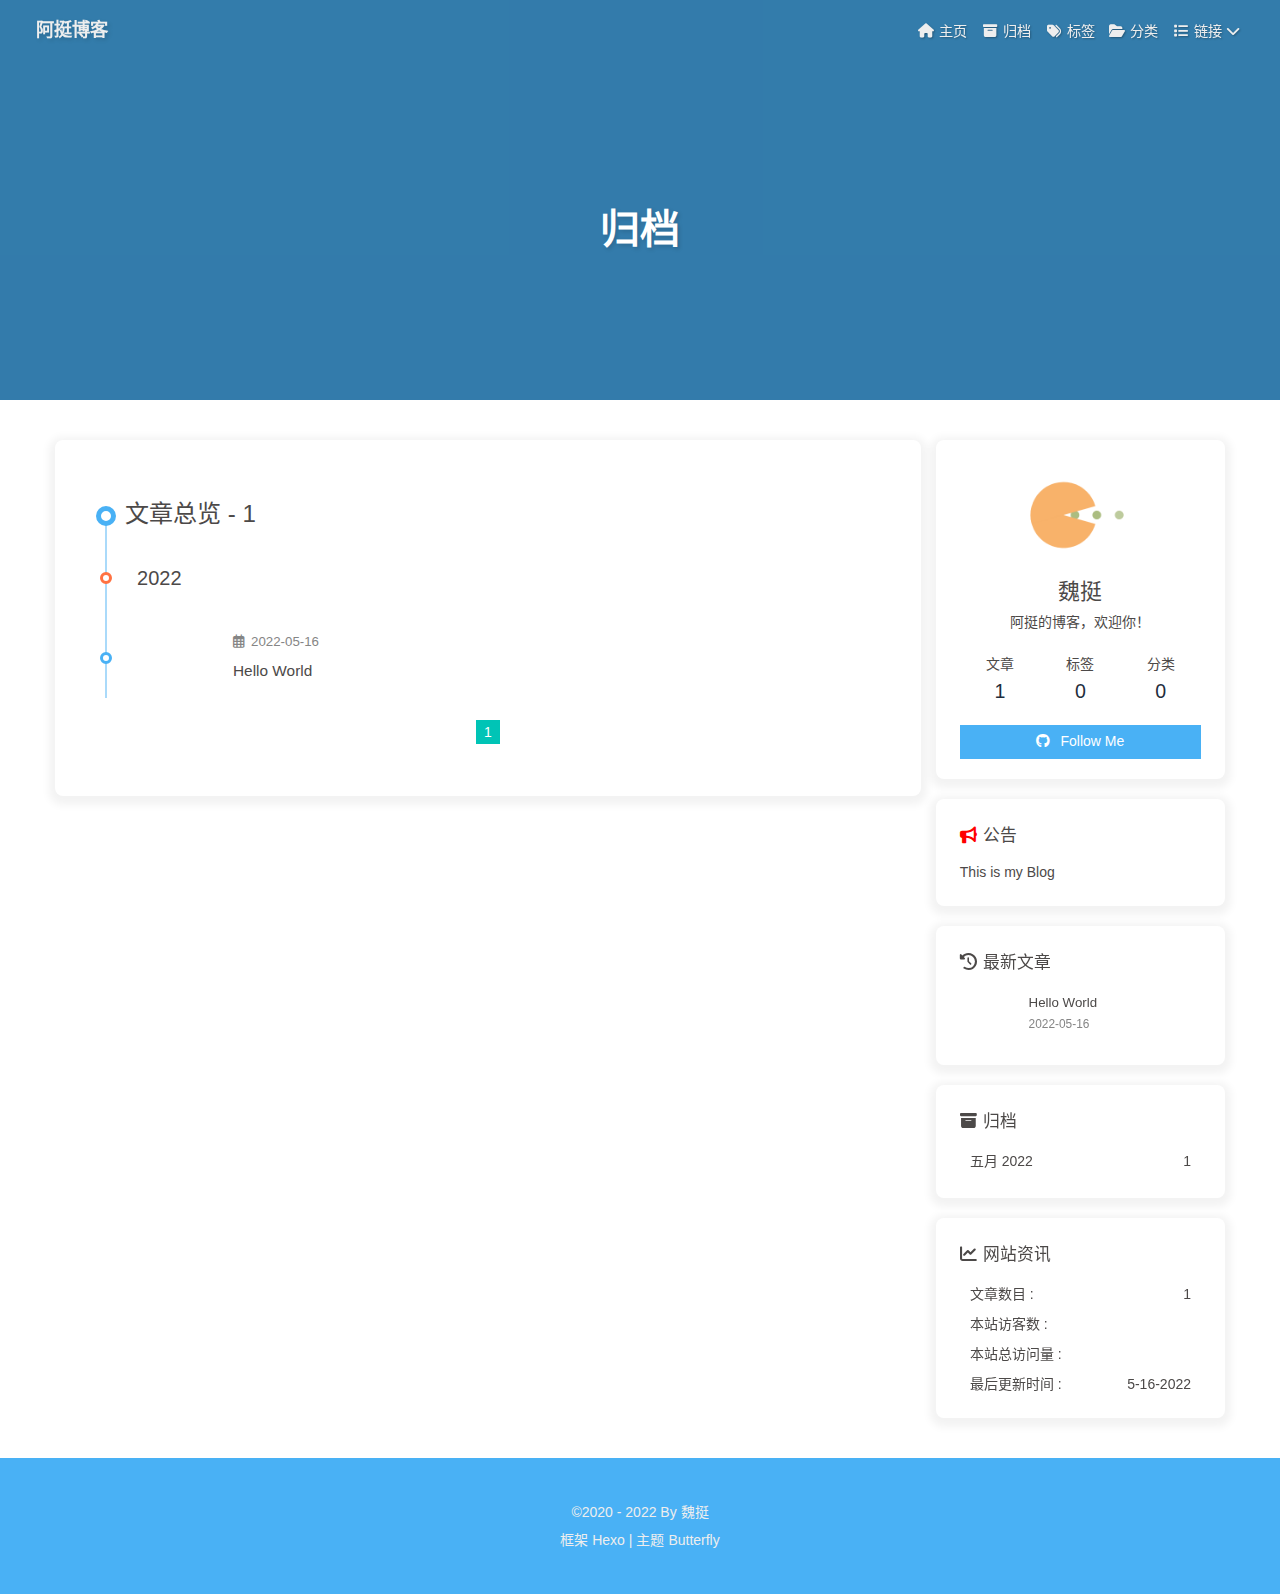
==== archives/index.html @ 3753db70 "Site updated: 2022-05-16 13:33:40" ====
<!DOCTYPE html><html lang="zh-CN" data-theme="light"><head><meta charset="UTF-8"><meta http-equiv="X-UA-Compatible" content="IE=edge"><meta name="viewport" content="width=device-width, initial-scale=1.0, maximum-scale=1.0, user-scalable=no"><title>归档 | 阿挺博客</title><meta name="author" content="魏挺"><meta name="copyright" content="魏挺"><meta name="format-detection" content="telephone=no"><meta name="theme-color" content="#ffffff"><meta name="description" content="阿挺的博客，欢迎你！">
<meta property="og:type" content="website">
<meta property="og:title" content="阿挺博客">
<meta property="og:url" content="http://example.com/archives/index.html">
<meta property="og:site_name" content="阿挺博客">
<meta property="og:description" content="阿挺的博客，欢迎你！">
<meta property="og:locale" content="zh_CN">
<meta property="og:image" content="https://i.loli.net/2021/02/24/5O1day2nriDzjSu.png">
<meta property="article:author" content="魏挺">
<meta name="twitter:card" content="summary">
<meta name="twitter:image" content="https://i.loli.net/2021/02/24/5O1day2nriDzjSu.png"><link rel="shortcut icon" href="/img/favicon.png"><link rel="canonical" href="http://example.com/archives/"><link rel="preconnect" href="//cdn.jsdelivr.net"/><link rel="preconnect" href="//busuanzi.ibruce.info"/><link rel="stylesheet" href="/css/index.css"><link rel="stylesheet" href="https://cdn.jsdelivr.net/npm/@fortawesome/fontawesome-free@6/css/all.min.css" media="print" onload="this.media='all'"><link rel="stylesheet" href="https://cdn.jsdelivr.net/npm/@fancyapps/ui/dist/fancybox.css" media="print" onload="this.media='all'"><script>const GLOBAL_CONFIG = { 
  root: '/',
  algolia: undefined,
  localSearch: undefined,
  translate: undefined,
  noticeOutdate: undefined,
  highlight: {"plugin":"highlighjs","highlightCopy":true,"highlightLang":true,"highlightHeightLimit":false},
  copy: {
    success: '复制成功',
    error: '复制错误',
    noSupport: '浏览器不支持'
  },
  relativeDate: {
    homepage: false,
    post: false
  },
  runtime: '',
  date_suffix: {
    just: '刚刚',
    min: '分钟前',
    hour: '小时前',
    day: '天前',
    month: '个月前'
  },
  copyright: undefined,
  lightbox: 'fancybox',
  Snackbar: undefined,
  source: {
    justifiedGallery: {
      js: 'https://cdn.jsdelivr.net/npm/flickr-justified-gallery@2/dist/fjGallery.min.js',
      css: 'https://cdn.jsdelivr.net/npm/flickr-justified-gallery@2/dist/fjGallery.min.css'
    }
  },
  isPhotoFigcaption: false,
  islazyload: false,
  isAnchor: false
}</script><script id="config-diff">var GLOBAL_CONFIG_SITE = {
  title: '归档',
  isPost: false,
  isHome: false,
  isHighlightShrink: false,
  isToc: false,
  postUpdate: '2022-05-16 13:33:28'
}</script><noscript><style type="text/css">
  #nav {
    opacity: 1
  }
  .justified-gallery img {
    opacity: 1
  }

  #recent-posts time,
  #post-meta time {
    display: inline !important
  }
</style></noscript><script>(win=>{
    win.saveToLocal = {
      set: function setWithExpiry(key, value, ttl) {
        if (ttl === 0) return
        const now = new Date()
        const expiryDay = ttl * 86400000
        const item = {
          value: value,
          expiry: now.getTime() + expiryDay,
        }
        localStorage.setItem(key, JSON.stringify(item))
      },

      get: function getWithExpiry(key) {
        const itemStr = localStorage.getItem(key)

        if (!itemStr) {
          return undefined
        }
        const item = JSON.parse(itemStr)
        const now = new Date()

        if (now.getTime() > item.expiry) {
          localStorage.removeItem(key)
          return undefined
        }
        return item.value
      }
    }
  
    win.getScript = url => new Promise((resolve, reject) => {
      const script = document.createElement('script')
      script.src = url
      script.async = true
      script.onerror = reject
      script.onload = script.onreadystatechange = function() {
        const loadState = this.readyState
        if (loadState && loadState !== 'loaded' && loadState !== 'complete') return
        script.onload = script.onreadystatechange = null
        resolve()
      }
      document.head.appendChild(script)
    })
  
      win.activateDarkMode = function () {
        document.documentElement.setAttribute('data-theme', 'dark')
        if (document.querySelector('meta[name="theme-color"]') !== null) {
          document.querySelector('meta[name="theme-color"]').setAttribute('content', '#0d0d0d')
        }
      }
      win.activateLightMode = function () {
        document.documentElement.setAttribute('data-theme', 'light')
        if (document.querySelector('meta[name="theme-color"]') !== null) {
          document.querySelector('meta[name="theme-color"]').setAttribute('content', '#ffffff')
        }
      }
      const t = saveToLocal.get('theme')
    
          if (t === 'dark') activateDarkMode()
          else if (t === 'light') activateLightMode()
        
      const asideStatus = saveToLocal.get('aside-status')
      if (asideStatus !== undefined) {
        if (asideStatus === 'hide') {
          document.documentElement.classList.add('hide-aside')
        } else {
          document.documentElement.classList.remove('hide-aside')
        }
      }
    
    const detectApple = () => {
      if(/iPad|iPhone|iPod|Macintosh/.test(navigator.userAgent)){
        document.documentElement.classList.add('apple')
      }
    }
    detectApple()
    })(window)</script><meta name="generator" content="Hexo 6.2.0"></head><body><div id="sidebar"><div id="menu-mask"></div><div id="sidebar-menus"><div class="avatar-img is-center"><img src="https://i.loli.net/2021/02/24/5O1day2nriDzjSu.png" onerror="onerror=null;src='/img/friend_404.gif'" alt="avatar"/></div><div class="sidebar-site-data site-data is-center"><a href="/archives/"><div class="headline">文章</div><div class="length-num">1</div></a><a href="/tags/"><div class="headline">标签</div><div class="length-num">0</div></a><a href="/categories/"><div class="headline">分类</div><div class="length-num">0</div></a></div><hr/><div class="menus_items"><div class="menus_item"><a class="site-page" href="/"><i class="fa-fw fas fa-home"></i><span> 主页</span></a></div><div class="menus_item"><a class="site-page" href="/archives/"><i class="fa-fw fas fa-archive"></i><span> 归档</span></a></div><div class="menus_item"><a class="site-page" href="/tags/"><i class="fa-fw fas fa-tags"></i><span> 标签</span></a></div><div class="menus_item"><a class="site-page" href="/categories/"><i class="fa-fw fas fa-folder-open"></i><span> 分类</span></a></div><div class="menus_item"><a class="site-page group" href="javascript:void(0);"><i class="fa-fw fas fa-list"></i><span> 链接</span><i class="fas fa-chevron-down"></i></a><ul class="menus_item_child"><li><a class="site-page child" href="/link/"><i class="fa-fw fas fa-link"></i><span> 友情链接</span></a></li><li><a class="site-page child" href="/about/"><i class="fa-fw fas fa-heart"></i><span> 关于</span></a></li></ul></div></div></div></div><div class="page" id="body-wrap"><header class="not-home-page" id="page-header"><nav id="nav"><span id="blog_name"><a id="site-name" href="/">阿挺博客</a></span><div id="menus"><div class="menus_items"><div class="menus_item"><a class="site-page" href="/"><i class="fa-fw fas fa-home"></i><span> 主页</span></a></div><div class="menus_item"><a class="site-page" href="/archives/"><i class="fa-fw fas fa-archive"></i><span> 归档</span></a></div><div class="menus_item"><a class="site-page" href="/tags/"><i class="fa-fw fas fa-tags"></i><span> 标签</span></a></div><div class="menus_item"><a class="site-page" href="/categories/"><i class="fa-fw fas fa-folder-open"></i><span> 分类</span></a></div><div class="menus_item"><a class="site-page group" href="javascript:void(0);"><i class="fa-fw fas fa-list"></i><span> 链接</span><i class="fas fa-chevron-down"></i></a><ul class="menus_item_child"><li><a class="site-page child" href="/link/"><i class="fa-fw fas fa-link"></i><span> 友情链接</span></a></li><li><a class="site-page child" href="/about/"><i class="fa-fw fas fa-heart"></i><span> 关于</span></a></li></ul></div></div><div id="toggle-menu"><a class="site-page"><i class="fas fa-bars fa-fw"></i></a></div></div></nav><div id="page-site-info"><h1 id="site-title">归档</h1></div></header><main class="layout" id="content-inner"><div id="archive"><div class="article-sort-title">文章总览 - 1</div><div class="article-sort"><div class="article-sort-item year">2022</div><div class="article-sort-item"><a class="article-sort-item-img" href="/2022/05/16/hello-world/" title="Hello World"><img src="[data-uri]" alt="Hello World" onerror="this.onerror=null;this.src='/img/404.jpg'"></a><div class="article-sort-item-info"><div class="article-sort-item-time"><i class="far fa-calendar-alt"></i><time class="post-meta-date-created" datetime="2022-05-16T03:31:52.777Z" title="发表于 2022-05-16 11:31:52">2022-05-16</time></div><a class="article-sort-item-title" href="/2022/05/16/hello-world/" title="Hello World">Hello World</a></div></div></div><nav id="pagination"><div class="pagination"><span class="page-number current">1</span></div></nav></div><div class="aside-content" id="aside-content"><div class="card-widget card-info"><div class="is-center"><div class="avatar-img"><img src="https://i.loli.net/2021/02/24/5O1day2nriDzjSu.png" onerror="this.onerror=null;this.src='/img/friend_404.gif'" alt="avatar"/></div><div class="author-info__name">魏挺</div><div class="author-info__description">阿挺的博客，欢迎你！</div></div><div class="card-info-data site-data is-center"><a href="/archives/"><div class="headline">文章</div><div class="length-num">1</div></a><a href="/tags/"><div class="headline">标签</div><div class="length-num">0</div></a><a href="/categories/"><div class="headline">分类</div><div class="length-num">0</div></a></div><a id="card-info-btn" target="_blank" rel="noopener" href="https://github.com/xxxxxx"><i class="fab fa-github"></i><span>Follow Me</span></a></div><div class="card-widget card-announcement"><div class="item-headline"><i class="fas fa-bullhorn fa-shake"></i><span>公告</span></div><div class="announcement_content">This is my Blog</div></div><div class="sticky_layout"><div class="card-widget card-recent-post"><div class="item-headline"><i class="fas fa-history"></i><span>最新文章</span></div><div class="aside-list"><div class="aside-list-item"><a class="thumbnail" href="/2022/05/16/hello-world/" title="Hello World"><img src="[data-uri]" onerror="this.onerror=null;this.src='/img/404.jpg'" alt="Hello World"/></a><div class="content"><a class="title" href="/2022/05/16/hello-world/" title="Hello World">Hello World</a><time datetime="2022-05-16T03:31:52.777Z" title="发表于 2022-05-16 11:31:52">2022-05-16</time></div></div></div></div><div class="card-widget card-archives"><div class="item-headline"><i class="fas fa-archive"></i><span>归档</span></div><ul class="card-archive-list"><li class="card-archive-list-item"><a class="card-archive-list-link" href="/archives/2022/05/"><span class="card-archive-list-date">五月 2022</span><span class="card-archive-list-count">1</span></a></li></ul></div><div class="card-widget card-webinfo"><div class="item-headline"><i class="fas fa-chart-line"></i><span>网站资讯</span></div><div class="webinfo"><div class="webinfo-item"><div class="item-name">文章数目 :</div><div class="item-count">1</div></div><div class="webinfo-item"><div class="item-name">本站访客数 :</div><div class="item-count" id="busuanzi_value_site_uv"></div></div><div class="webinfo-item"><div class="item-name">本站总访问量 :</div><div class="item-count" id="busuanzi_value_site_pv"></div></div><div class="webinfo-item"><div class="item-name">最后更新时间 :</div><div class="item-count" id="last-push-date" data-lastPushDate="2022-05-16T05:33:28.696Z"></div></div></div></div></div></div></main><footer id="footer"><div id="footer-wrap"><div class="copyright">&copy;2020 - 2022 By 魏挺</div><div class="framework-info"><span>框架 </span><a target="_blank" rel="noopener" href="https://hexo.io">Hexo</a><span class="footer-separator">|</span><span>主题 </span><a target="_blank" rel="noopener" href="https://github.com/jerryc127/hexo-theme-butterfly">Butterfly</a></div></div></footer></div><div id="rightside"><div id="rightside-config-hide"><button id="darkmode" type="button" title="浅色和深色模式转换"><i class="fas fa-adjust"></i></button><button id="hide-aside-btn" type="button" title="单栏和双栏切换"><i class="fas fa-arrows-alt-h"></i></button></div><div id="rightside-config-show"><button id="rightside_config" type="button" title="设置"><i class="fas fa-cog fa-spin"></i></button><button id="go-up" type="button" title="回到顶部"><i class="fas fa-arrow-up"></i></button></div></div><div><script src="/js/utils.js"></script><script src="/js/main.js"></script><script src="https://cdn.jsdelivr.net/npm/@fancyapps/ui/dist/fancybox.umd.js"></script><div class="js-pjax"></div><script async data-pjax src="//busuanzi.ibruce.info/busuanzi/2.3/busuanzi.pure.mini.js"></script></div></body></html>
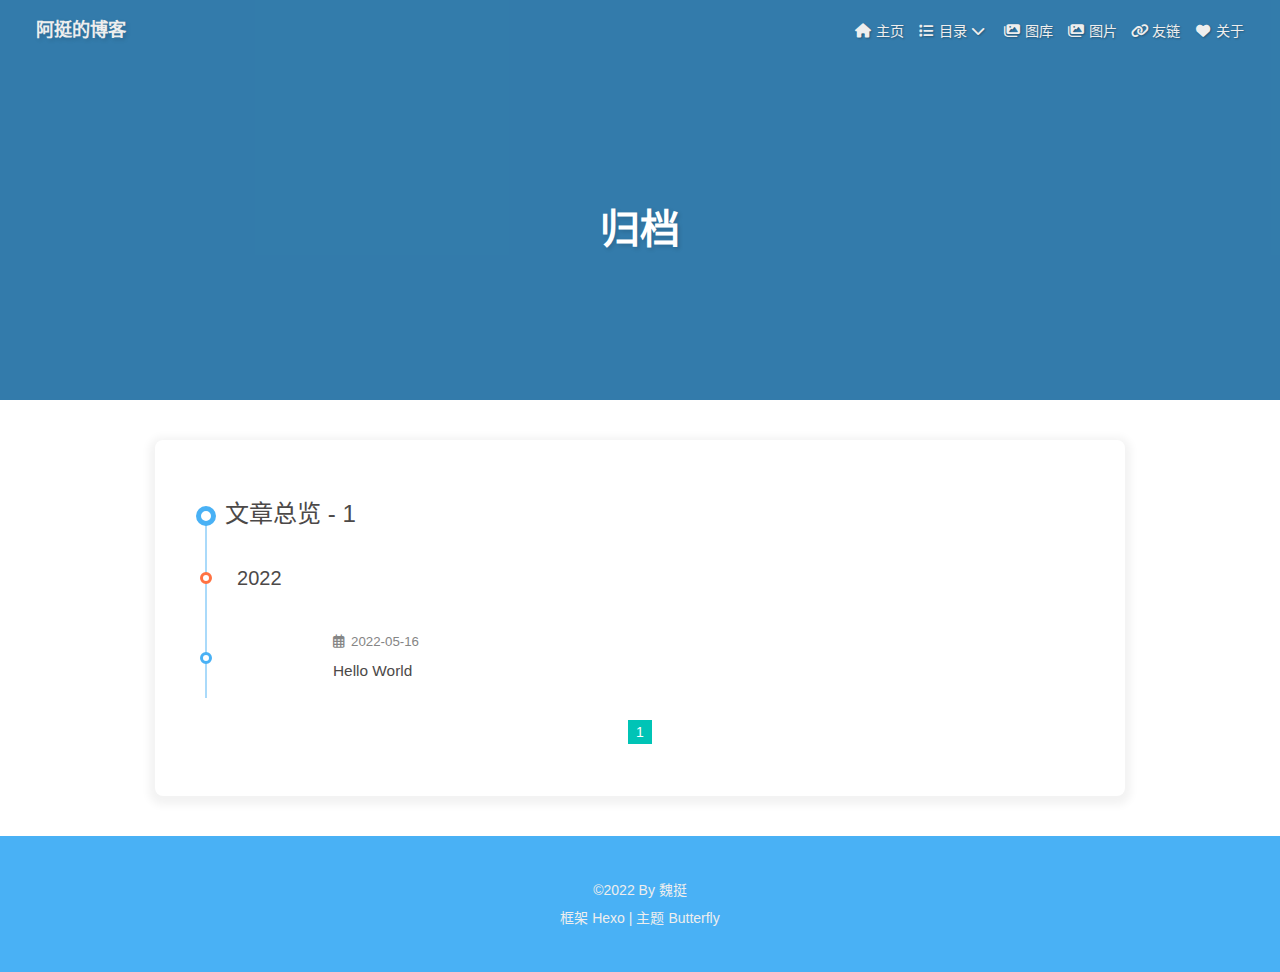
==== commit e0a2fefd: "Site updated: 2022-05-16 20:16:42" ====
--- a/archives/index.html
+++ b/archives/index.html
@@ -1,14 +1,14 @@
-<!DOCTYPE html><html lang="zh-CN" data-theme="light"><head><meta charset="UTF-8"><meta http-equiv="X-UA-Compatible" content="IE=edge"><meta name="viewport" content="width=device-width, initial-scale=1.0, maximum-scale=1.0, user-scalable=no"><title>归档 | 阿挺博客</title><meta name="author" content="魏挺"><meta name="copyright" content="魏挺"><meta name="format-detection" content="telephone=no"><meta name="theme-color" content="#ffffff"><meta name="description" content="阿挺的博客，欢迎你！">
+<!DOCTYPE html><html lang="zh-CN" data-theme="light"><head><meta charset="UTF-8"><meta http-equiv="X-UA-Compatible" content="IE=edge"><meta name="viewport" content="width=device-width, initial-scale=1.0, maximum-scale=1.0, user-scalable=no"><title>归档 | 阿挺的博客</title><meta name="author" content="魏挺"><meta name="copyright" content="魏挺"><meta name="format-detection" content="telephone=no"><meta name="theme-color" content="#ffffff"><meta name="description" content="阿挺的博客，欢迎你！">
 <meta property="og:type" content="website">
-<meta property="og:title" content="阿挺博客">
+<meta property="og:title" content="阿挺的博客">
 <meta property="og:url" content="http://example.com/archives/index.html">
-<meta property="og:site_name" content="阿挺博客">
+<meta property="og:site_name" content="阿挺的博客">
 <meta property="og:description" content="阿挺的博客，欢迎你！">
 <meta property="og:locale" content="zh_CN">
-<meta property="og:image" content="https://i.loli.net/2021/02/24/5O1day2nriDzjSu.png">
+<meta property="og:image" content="http://example.com/img/%E5%BE%AE%E4%BF%A1%E5%9B%BE%E7%89%87_20220516163856.jpg">
 <meta property="article:author" content="魏挺">
 <meta name="twitter:card" content="summary">
-<meta name="twitter:image" content="https://i.loli.net/2021/02/24/5O1day2nriDzjSu.png"><link rel="shortcut icon" href="/img/favicon.png"><link rel="canonical" href="http://example.com/archives/"><link rel="preconnect" href="//cdn.jsdelivr.net"/><link rel="preconnect" href="//busuanzi.ibruce.info"/><link rel="stylesheet" href="/css/index.css"><link rel="stylesheet" href="https://cdn.jsdelivr.net/npm/@fortawesome/fontawesome-free@6/css/all.min.css" media="print" onload="this.media='all'"><link rel="stylesheet" href="https://cdn.jsdelivr.net/npm/@fancyapps/ui/dist/fancybox.css" media="print" onload="this.media='all'"><script>const GLOBAL_CONFIG = { 
+<meta name="twitter:image" content="http://example.com/img/%E5%BE%AE%E4%BF%A1%E5%9B%BE%E7%89%87_20220516163856.jpg"><link rel="shortcut icon" href="/img/favicon.png"><link rel="canonical" href="http://example.com/archives/"><link rel="preconnect" href="//cdn.jsdelivr.net"/><link rel="preconnect" href="//busuanzi.ibruce.info"/><link rel="stylesheet" href="/css/index.css"><link rel="stylesheet" href="https://cdn.jsdelivr.net/npm/@fortawesome/fontawesome-free@6/css/all.min.css" media="print" onload="this.media='all'"><link rel="stylesheet" href="https://cdn.jsdelivr.net/npm/@fancyapps/ui/dist/fancybox.css" media="print" onload="this.media='all'"><script>const GLOBAL_CONFIG = { 
   root: '/',
   algolia: undefined,
   localSearch: undefined,
@@ -24,7 +24,7 @@
     homepage: false,
     post: false
   },
-  runtime: '',
+  runtime: '天',
   date_suffix: {
     just: '刚刚',
     min: '分钟前',
@@ -50,7 +50,7 @@
   isHome: false,
   isHighlightShrink: false,
   isToc: false,
-  postUpdate: '2022-05-16 13:33:28'
+  postUpdate: '2022-05-16 20:16:36'
 }</script><noscript><style type="text/css">
   #nav {
     opacity: 1
@@ -139,4 +139,4 @@
       }
     }
     detectApple()
-    })(window)</script><meta name="generator" content="Hexo 6.2.0"></head><body><div id="sidebar"><div id="menu-mask"></div><div id="sidebar-menus"><div class="avatar-img is-center"><img src="https://i.loli.net/2021/02/24/5O1day2nriDzjSu.png" onerror="onerror=null;src='/img/friend_404.gif'" alt="avatar"/></div><div class="sidebar-site-data site-data is-center"><a href="/archives/"><div class="headline">文章</div><div class="length-num">1</div></a><a href="/tags/"><div class="headline">标签</div><div class="length-num">0</div></a><a href="/categories/"><div class="headline">分类</div><div class="length-num">0</div></a></div><hr/><div class="menus_items"><div class="menus_item"><a class="site-page" href="/"><i class="fa-fw fas fa-home"></i><span> 主页</span></a></div><div class="menus_item"><a class="site-page" href="/archives/"><i class="fa-fw fas fa-archive"></i><span> 归档</span></a></div><div class="menus_item"><a class="site-page" href="/tags/"><i class="fa-fw fas fa-tags"></i><span> 标签</span></a></div><div class="menus_item"><a class="site-page" href="/categories/"><i class="fa-fw fas fa-folder-open"></i><span> 分类</span></a></div><div class="menus_item"><a class="site-page group" href="javascript:void(0);"><i class="fa-fw fas fa-list"></i><span> 链接</span><i class="fas fa-chevron-down"></i></a><ul class="menus_item_child"><li><a class="site-page child" href="/link/"><i class="fa-fw fas fa-link"></i><span> 友情链接</span></a></li><li><a class="site-page child" href="/about/"><i class="fa-fw fas fa-heart"></i><span> 关于</span></a></li></ul></div></div></div></div><div class="page" id="body-wrap"><header class="not-home-page" id="page-header"><nav id="nav"><span id="blog_name"><a id="site-name" href="/">阿挺博客</a></span><div id="menus"><div class="menus_items"><div class="menus_item"><a class="site-page" href="/"><i class="fa-fw fas fa-home"></i><span> 主页</span></a></div><div class="menus_item"><a class="site-page" href="/archives/"><i class="fa-fw fas fa-archive"></i><span> 归档</span></a></div><div class="menus_item"><a class="site-page" href="/tags/"><i class="fa-fw fas fa-tags"></i><span> 标签</span></a></div><div class="menus_item"><a class="site-page" href="/categories/"><i class="fa-fw fas fa-folder-open"></i><span> 分类</span></a></div><div class="menus_item"><a class="site-page group" href="javascript:void(0);"><i class="fa-fw fas fa-list"></i><span> 链接</span><i class="fas fa-chevron-down"></i></a><ul class="menus_item_child"><li><a class="site-page child" href="/link/"><i class="fa-fw fas fa-link"></i><span> 友情链接</span></a></li><li><a class="site-page child" href="/about/"><i class="fa-fw fas fa-heart"></i><span> 关于</span></a></li></ul></div></div><div id="toggle-menu"><a class="site-page"><i class="fas fa-bars fa-fw"></i></a></div></div></nav><div id="page-site-info"><h1 id="site-title">归档</h1></div></header><main class="layout" id="content-inner"><div id="archive"><div class="article-sort-title">文章总览 - 1</div><div class="article-sort"><div class="article-sort-item year">2022</div><div class="article-sort-item"><a class="article-sort-item-img" href="/2022/05/16/hello-world/" title="Hello World"><img src="[data-uri]" alt="Hello World" onerror="this.onerror=null;this.src='/img/404.jpg'"></a><div class="article-sort-item-info"><div class="article-sort-item-time"><i class="far fa-calendar-alt"></i><time class="post-meta-date-created" datetime="2022-05-16T03:31:52.777Z" title="发表于 2022-05-16 11:31:52">2022-05-16</time></div><a class="article-sort-item-title" href="/2022/05/16/hello-world/" title="Hello World">Hello World</a></div></div></div><nav id="pagination"><div class="pagination"><span class="page-number current">1</span></div></nav></div><div class="aside-content" id="aside-content"><div class="card-widget card-info"><div class="is-center"><div class="avatar-img"><img src="https://i.loli.net/2021/02/24/5O1day2nriDzjSu.png" onerror="this.onerror=null;this.src='/img/friend_404.gif'" alt="avatar"/></div><div class="author-info__name">魏挺</div><div class="author-info__description">阿挺的博客，欢迎你！</div></div><div class="card-info-data site-data is-center"><a href="/archives/"><div class="headline">文章</div><div class="length-num">1</div></a><a href="/tags/"><div class="headline">标签</div><div class="length-num">0</div></a><a href="/categories/"><div class="headline">分类</div><div class="length-num">0</div></a></div><a id="card-info-btn" target="_blank" rel="noopener" href="https://github.com/xxxxxx"><i class="fab fa-github"></i><span>Follow Me</span></a></div><div class="card-widget card-announcement"><div class="item-headline"><i class="fas fa-bullhorn fa-shake"></i><span>公告</span></div><div class="announcement_content">This is my Blog</div></div><div class="sticky_layout"><div class="card-widget card-recent-post"><div class="item-headline"><i class="fas fa-history"></i><span>最新文章</span></div><div class="aside-list"><div class="aside-list-item"><a class="thumbnail" href="/2022/05/16/hello-world/" title="Hello World"><img src="[data-uri]" onerror="this.onerror=null;this.src='/img/404.jpg'" alt="Hello World"/></a><div class="content"><a class="title" href="/2022/05/16/hello-world/" title="Hello World">Hello World</a><time datetime="2022-05-16T03:31:52.777Z" title="发表于 2022-05-16 11:31:52">2022-05-16</time></div></div></div></div><div class="card-widget card-archives"><div class="item-headline"><i class="fas fa-archive"></i><span>归档</span></div><ul class="card-archive-list"><li class="card-archive-list-item"><a class="card-archive-list-link" href="/archives/2022/05/"><span class="card-archive-list-date">五月 2022</span><span class="card-archive-list-count">1</span></a></li></ul></div><div class="card-widget card-webinfo"><div class="item-headline"><i class="fas fa-chart-line"></i><span>网站资讯</span></div><div class="webinfo"><div class="webinfo-item"><div class="item-name">文章数目 :</div><div class="item-count">1</div></div><div class="webinfo-item"><div class="item-name">本站访客数 :</div><div class="item-count" id="busuanzi_value_site_uv"></div></div><div class="webinfo-item"><div class="item-name">本站总访问量 :</div><div class="item-count" id="busuanzi_value_site_pv"></div></div><div class="webinfo-item"><div class="item-name">最后更新时间 :</div><div class="item-count" id="last-push-date" data-lastPushDate="2022-05-16T05:33:28.696Z"></div></div></div></div></div></div></main><footer id="footer"><div id="footer-wrap"><div class="copyright">&copy;2020 - 2022 By 魏挺</div><div class="framework-info"><span>框架 </span><a target="_blank" rel="noopener" href="https://hexo.io">Hexo</a><span class="footer-separator">|</span><span>主题 </span><a target="_blank" rel="noopener" href="https://github.com/jerryc127/hexo-theme-butterfly">Butterfly</a></div></div></footer></div><div id="rightside"><div id="rightside-config-hide"><button id="darkmode" type="button" title="浅色和深色模式转换"><i class="fas fa-adjust"></i></button><button id="hide-aside-btn" type="button" title="单栏和双栏切换"><i class="fas fa-arrows-alt-h"></i></button></div><div id="rightside-config-show"><button id="rightside_config" type="button" title="设置"><i class="fas fa-cog fa-spin"></i></button><button id="go-up" type="button" title="回到顶部"><i class="fas fa-arrow-up"></i></button></div></div><div><script src="/js/utils.js"></script><script src="/js/main.js"></script><script src="https://cdn.jsdelivr.net/npm/@fancyapps/ui/dist/fancybox.umd.js"></script><div class="js-pjax"></div><script async data-pjax src="//busuanzi.ibruce.info/busuanzi/2.3/busuanzi.pure.mini.js"></script></div></body></html>+    })(window)</script><meta name="generator" content="Hexo 6.2.0"></head><body><div id="sidebar"><div id="menu-mask"></div><div id="sidebar-menus"><div class="avatar-img is-center"><img src="/img/%E5%BE%AE%E4%BF%A1%E5%9B%BE%E7%89%87_20220516163856.jpg" onerror="onerror=null;src='/img/friend_404.gif'" alt="avatar"/></div><div class="sidebar-site-data site-data is-center"><a href="/archives/"><div class="headline">文章</div><div class="length-num">1</div></a><a href="/tags/"><div class="headline">标签</div><div class="length-num">0</div></a><a href="/categories/"><div class="headline">分类</div><div class="length-num">0</div></a></div><hr/><div class="menus_items"><div class="menus_item"><a class="site-page" href="/"><i class="fa-fw fas fa-home"></i><span> 主页</span></a></div><div class="menus_item"><a class="site-page group hide" href="javascript:void(0);"><i class="fa-fw fas fa-list"></i><span> 目录</span><i class="fas fa-chevron-down"></i></a><ul class="menus_item_child"><li><a class="site-page child" href="/archives/"><i class="fa-fw fas fa-archive"></i><span> 时间轴</span></a></li><li><a class="site-page child" href="/categories/"><i class="fa-fw fas fa-folder-open"></i><span> 分类</span></a></li></ul></div><div class="menus_item"><a class="site-page" href="/gallery/"><i class="fa-fw fas fa-images"></i><span> 图库</span></a></div><div class="menus_item"><a class="site-page" href="/ohmygirl/"><i class="fa-fw fas fa-images"></i><span> 图片</span></a></div><div class="menus_item"><a class="site-page" href="/link/"><i class="fa-fw fas fa-link"></i><span> 友链</span></a></div><div class="menus_item"><a class="site-page" href="/about/"><i class="fa-fw fas fa-heart"></i><span> 关于</span></a></div></div></div></div><div class="page" id="body-wrap"><header class="not-home-page" id="page-header"><nav id="nav"><span id="blog_name"><a id="site-name" href="/">阿挺的博客</a></span><div id="menus"><div class="menus_items"><div class="menus_item"><a class="site-page" href="/"><i class="fa-fw fas fa-home"></i><span> 主页</span></a></div><div class="menus_item"><a class="site-page group hide" href="javascript:void(0);"><i class="fa-fw fas fa-list"></i><span> 目录</span><i class="fas fa-chevron-down"></i></a><ul class="menus_item_child"><li><a class="site-page child" href="/archives/"><i class="fa-fw fas fa-archive"></i><span> 时间轴</span></a></li><li><a class="site-page child" href="/categories/"><i class="fa-fw fas fa-folder-open"></i><span> 分类</span></a></li></ul></div><div class="menus_item"><a class="site-page" href="/gallery/"><i class="fa-fw fas fa-images"></i><span> 图库</span></a></div><div class="menus_item"><a class="site-page" href="/ohmygirl/"><i class="fa-fw fas fa-images"></i><span> 图片</span></a></div><div class="menus_item"><a class="site-page" href="/link/"><i class="fa-fw fas fa-link"></i><span> 友链</span></a></div><div class="menus_item"><a class="site-page" href="/about/"><i class="fa-fw fas fa-heart"></i><span> 关于</span></a></div></div><div id="toggle-menu"><a class="site-page"><i class="fas fa-bars fa-fw"></i></a></div></div></nav><div id="page-site-info"><h1 id="site-title">归档</h1></div></header><main class="layout hide-aside" id="content-inner"><div id="archive"><div class="article-sort-title">文章总览 - 1</div><div class="article-sort"><div class="article-sort-item year">2022</div><div class="article-sort-item"><a class="article-sort-item-img" href="/2022/05/16/hello-world/" title="Hello World"><img src="[data-uri]" alt="Hello World" onerror="this.onerror=null;this.src='/img/404.jpg'"></a><div class="article-sort-item-info"><div class="article-sort-item-time"><i class="far fa-calendar-alt"></i><time class="post-meta-date-created" datetime="2022-05-16T03:31:52.777Z" title="发表于 2022-05-16 11:31:52">2022-05-16</time></div><a class="article-sort-item-title" href="/2022/05/16/hello-world/" title="Hello World">Hello World</a></div></div></div><nav id="pagination"><div class="pagination"><span class="page-number current">1</span></div></nav></div></main><footer id="footer"><div id="footer-wrap"><div class="copyright">&copy;2022 By 魏挺</div><div class="framework-info"><span>框架 </span><a target="_blank" rel="noopener" href="https://hexo.io">Hexo</a><span class="footer-separator">|</span><span>主题 </span><a target="_blank" rel="noopener" href="https://github.com/jerryc127/hexo-theme-butterfly">Butterfly</a></div></div></footer></div><div id="rightside"><div id="rightside-config-hide"><button id="darkmode" type="button" title="浅色和深色模式转换"><i class="fas fa-adjust"></i></button></div><div id="rightside-config-show"><button id="rightside_config" type="button" title="设置"><i class="fas fa-cog fa-spin"></i></button><button id="go-up" type="button" title="回到顶部"><i class="fas fa-arrow-up"></i></button></div></div><div><script src="/js/utils.js"></script><script src="/js/main.js"></script><script src="https://cdn.jsdelivr.net/npm/@fancyapps/ui/dist/fancybox.umd.js"></script><div class="js-pjax"></div><script async data-pjax src="//busuanzi.ibruce.info/busuanzi/2.3/busuanzi.pure.mini.js"></script></div></body></html>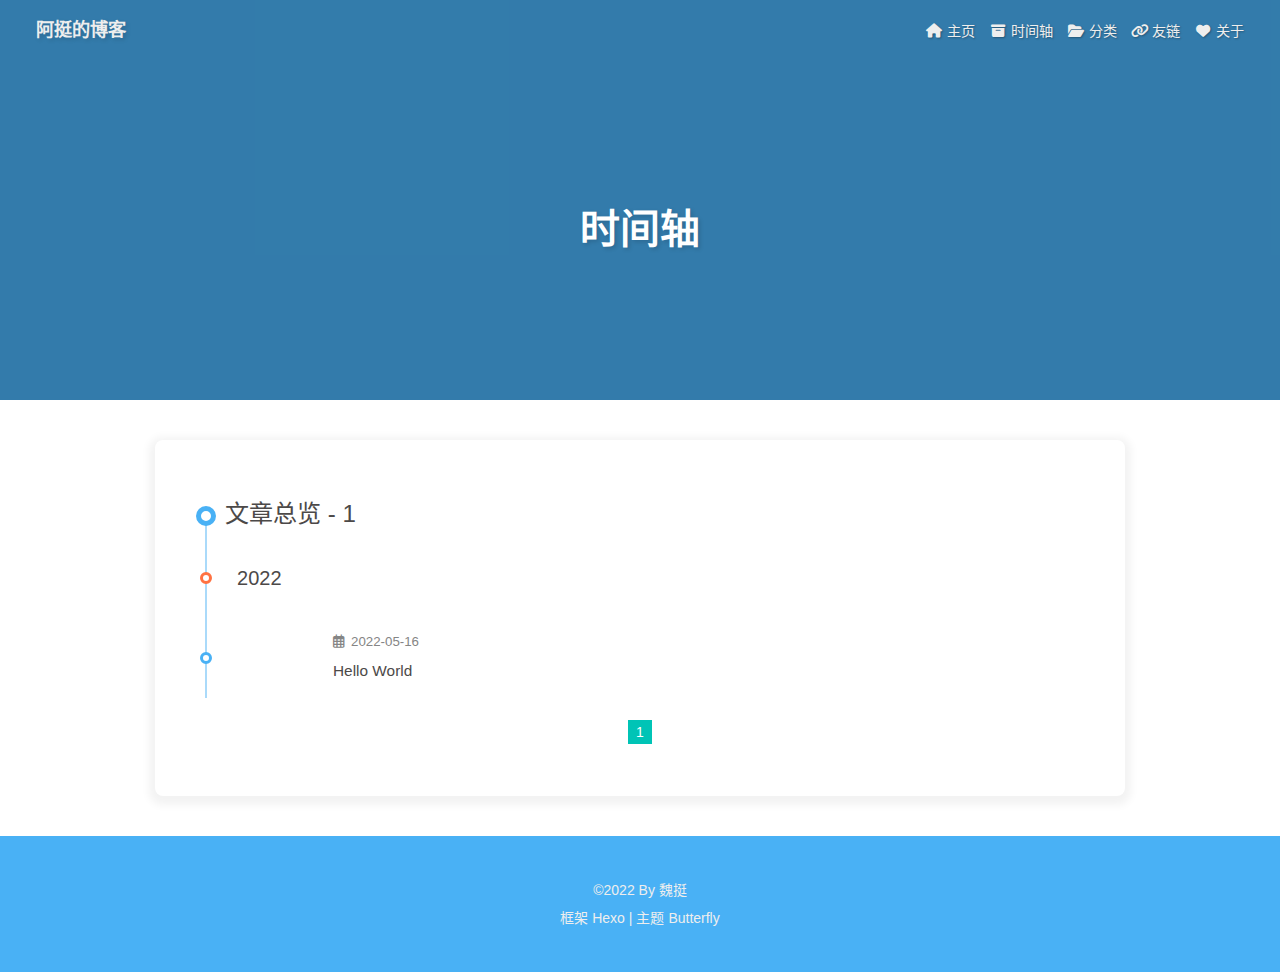
==== commit 16df5f18: "Site updated: 2022-05-16 23:32:22" ====
--- a/archives/index.html
+++ b/archives/index.html
@@ -1,14 +1,14 @@
-<!DOCTYPE html><html lang="zh-CN" data-theme="light"><head><meta charset="UTF-8"><meta http-equiv="X-UA-Compatible" content="IE=edge"><meta name="viewport" content="width=device-width, initial-scale=1.0, maximum-scale=1.0, user-scalable=no"><title>归档 | 阿挺的博客</title><meta name="author" content="魏挺"><meta name="copyright" content="魏挺"><meta name="format-detection" content="telephone=no"><meta name="theme-color" content="#ffffff"><meta name="description" content="阿挺的博客，欢迎你！">
+<!DOCTYPE html><html lang="zh-CN" data-theme="light"><head><meta charset="UTF-8"><meta http-equiv="X-UA-Compatible" content="IE=edge"><meta name="viewport" content="width=device-width, initial-scale=1.0, maximum-scale=1.0, user-scalable=no"><title>时间轴 | 阿挺的博客</title><meta name="author" content="魏挺"><meta name="copyright" content="魏挺"><meta name="format-detection" content="telephone=no"><meta name="theme-color" content="#ffffff"><meta name="description" content="阿挺的博客，欢迎你！">
 <meta property="og:type" content="website">
 <meta property="og:title" content="阿挺的博客">
 <meta property="og:url" content="http://example.com/archives/index.html">
 <meta property="og:site_name" content="阿挺的博客">
 <meta property="og:description" content="阿挺的博客，欢迎你！">
 <meta property="og:locale" content="zh_CN">
-<meta property="og:image" content="http://example.com/img/%E5%BE%AE%E4%BF%A1%E5%9B%BE%E7%89%87_20220516163856.jpg">
+<meta property="og:image" content="https://thumbnail1.baidupcs.com/thumbnail/bf5a96581s86ce77823be7fb6d86b0d2?fid=4104623142-250528-923189883091436&rt=pr&sign=FDTAER-DCb740ccc5511e5e8fedcff06b081203-IEncP2VTO0YOQFjCtbCpLaMhGqo%3d&expires=8h&chkbd=0&chkv=0&dp-logid=8915360654648376082&dp-callid=0&time=1652702400&size=c1707_u1067&quality=90&vuk=4104623142&ft=image&autopolicy=1">
 <meta property="article:author" content="魏挺">
 <meta name="twitter:card" content="summary">
-<meta name="twitter:image" content="http://example.com/img/%E5%BE%AE%E4%BF%A1%E5%9B%BE%E7%89%87_20220516163856.jpg"><link rel="shortcut icon" href="/img/favicon.png"><link rel="canonical" href="http://example.com/archives/"><link rel="preconnect" href="//cdn.jsdelivr.net"/><link rel="preconnect" href="//busuanzi.ibruce.info"/><link rel="stylesheet" href="/css/index.css"><link rel="stylesheet" href="https://cdn.jsdelivr.net/npm/@fortawesome/fontawesome-free@6/css/all.min.css" media="print" onload="this.media='all'"><link rel="stylesheet" href="https://cdn.jsdelivr.net/npm/@fancyapps/ui/dist/fancybox.css" media="print" onload="this.media='all'"><script>const GLOBAL_CONFIG = { 
+<meta name="twitter:image" content="https://thumbnail1.baidupcs.com/thumbnail/bf5a96581s86ce77823be7fb6d86b0d2?fid=4104623142-250528-923189883091436&rt=pr&sign=FDTAER-DCb740ccc5511e5e8fedcff06b081203-IEncP2VTO0YOQFjCtbCpLaMhGqo%3d&expires=8h&chkbd=0&chkv=0&dp-logid=8915360654648376082&dp-callid=0&time=1652702400&size=c1707_u1067&quality=90&vuk=4104623142&ft=image&autopolicy=1"><link rel="shortcut icon" href="https://thumbnail1.baidupcs.com/thumbnail/88d4ff8f2j7287634d999a169c6bbdf5?fid=4104623142-250528-355661953072727&rt=pr&sign=FDTAER-DCb740ccc5511e5e8fedcff06b081203-BlJf0iqEncr9m28f4CJoDBQ4%2byk%3d&expires=8h&chkbd=0&chkv=0&dp-logid=8915376051317634663&dp-callid=0&time=1652702400&size=c1707_u1067&quality=90&vuk=4104623142&ft=image&autopolicy=1"><link rel="canonical" href="http://example.com/archives/"><link rel="preconnect" href="//cdn.jsdelivr.net"/><link rel="preconnect" href="//busuanzi.ibruce.info"/><link rel="stylesheet" href="/css/index.css"><link rel="stylesheet" href="https://cdn.jsdelivr.net/npm/@fortawesome/fontawesome-free@6/css/all.min.css" media="print" onload="this.media='all'"><link rel="stylesheet" href="https://cdn.jsdelivr.net/npm/@fancyapps/ui/dist/fancybox.css" media="print" onload="this.media='all'"><script>const GLOBAL_CONFIG = { 
   root: '/',
   algolia: undefined,
   localSearch: undefined,
@@ -45,12 +45,12 @@
   islazyload: false,
   isAnchor: false
 }</script><script id="config-diff">var GLOBAL_CONFIG_SITE = {
-  title: '归档',
+  title: '时间轴',
   isPost: false,
   isHome: false,
   isHighlightShrink: false,
   isToc: false,
-  postUpdate: '2022-05-16 20:16:36'
+  postUpdate: '2022-05-16 23:32:16'
 }</script><noscript><style type="text/css">
   #nav {
     opacity: 1
@@ -139,4 +139,4 @@
       }
     }
     detectApple()
-    })(window)</script><meta name="generator" content="Hexo 6.2.0"></head><body><div id="sidebar"><div id="menu-mask"></div><div id="sidebar-menus"><div class="avatar-img is-center"><img src="/img/%E5%BE%AE%E4%BF%A1%E5%9B%BE%E7%89%87_20220516163856.jpg" onerror="onerror=null;src='/img/friend_404.gif'" alt="avatar"/></div><div class="sidebar-site-data site-data is-center"><a href="/archives/"><div class="headline">文章</div><div class="length-num">1</div></a><a href="/tags/"><div class="headline">标签</div><div class="length-num">0</div></a><a href="/categories/"><div class="headline">分类</div><div class="length-num">0</div></a></div><hr/><div class="menus_items"><div class="menus_item"><a class="site-page" href="/"><i class="fa-fw fas fa-home"></i><span> 主页</span></a></div><div class="menus_item"><a class="site-page group hide" href="javascript:void(0);"><i class="fa-fw fas fa-list"></i><span> 目录</span><i class="fas fa-chevron-down"></i></a><ul class="menus_item_child"><li><a class="site-page child" href="/archives/"><i class="fa-fw fas fa-archive"></i><span> 时间轴</span></a></li><li><a class="site-page child" href="/categories/"><i class="fa-fw fas fa-folder-open"></i><span> 分类</span></a></li></ul></div><div class="menus_item"><a class="site-page" href="/gallery/"><i class="fa-fw fas fa-images"></i><span> 图库</span></a></div><div class="menus_item"><a class="site-page" href="/ohmygirl/"><i class="fa-fw fas fa-images"></i><span> 图片</span></a></div><div class="menus_item"><a class="site-page" href="/link/"><i class="fa-fw fas fa-link"></i><span> 友链</span></a></div><div class="menus_item"><a class="site-page" href="/about/"><i class="fa-fw fas fa-heart"></i><span> 关于</span></a></div></div></div></div><div class="page" id="body-wrap"><header class="not-home-page" id="page-header"><nav id="nav"><span id="blog_name"><a id="site-name" href="/">阿挺的博客</a></span><div id="menus"><div class="menus_items"><div class="menus_item"><a class="site-page" href="/"><i class="fa-fw fas fa-home"></i><span> 主页</span></a></div><div class="menus_item"><a class="site-page group hide" href="javascript:void(0);"><i class="fa-fw fas fa-list"></i><span> 目录</span><i class="fas fa-chevron-down"></i></a><ul class="menus_item_child"><li><a class="site-page child" href="/archives/"><i class="fa-fw fas fa-archive"></i><span> 时间轴</span></a></li><li><a class="site-page child" href="/categories/"><i class="fa-fw fas fa-folder-open"></i><span> 分类</span></a></li></ul></div><div class="menus_item"><a class="site-page" href="/gallery/"><i class="fa-fw fas fa-images"></i><span> 图库</span></a></div><div class="menus_item"><a class="site-page" href="/ohmygirl/"><i class="fa-fw fas fa-images"></i><span> 图片</span></a></div><div class="menus_item"><a class="site-page" href="/link/"><i class="fa-fw fas fa-link"></i><span> 友链</span></a></div><div class="menus_item"><a class="site-page" href="/about/"><i class="fa-fw fas fa-heart"></i><span> 关于</span></a></div></div><div id="toggle-menu"><a class="site-page"><i class="fas fa-bars fa-fw"></i></a></div></div></nav><div id="page-site-info"><h1 id="site-title">归档</h1></div></header><main class="layout hide-aside" id="content-inner"><div id="archive"><div class="article-sort-title">文章总览 - 1</div><div class="article-sort"><div class="article-sort-item year">2022</div><div class="article-sort-item"><a class="article-sort-item-img" href="/2022/05/16/hello-world/" title="Hello World"><img src="[data-uri]" alt="Hello World" onerror="this.onerror=null;this.src='/img/404.jpg'"></a><div class="article-sort-item-info"><div class="article-sort-item-time"><i class="far fa-calendar-alt"></i><time class="post-meta-date-created" datetime="2022-05-16T03:31:52.777Z" title="发表于 2022-05-16 11:31:52">2022-05-16</time></div><a class="article-sort-item-title" href="/2022/05/16/hello-world/" title="Hello World">Hello World</a></div></div></div><nav id="pagination"><div class="pagination"><span class="page-number current">1</span></div></nav></div></main><footer id="footer"><div id="footer-wrap"><div class="copyright">&copy;2022 By 魏挺</div><div class="framework-info"><span>框架 </span><a target="_blank" rel="noopener" href="https://hexo.io">Hexo</a><span class="footer-separator">|</span><span>主题 </span><a target="_blank" rel="noopener" href="https://github.com/jerryc127/hexo-theme-butterfly">Butterfly</a></div></div></footer></div><div id="rightside"><div id="rightside-config-hide"><button id="darkmode" type="button" title="浅色和深色模式转换"><i class="fas fa-adjust"></i></button></div><div id="rightside-config-show"><button id="rightside_config" type="button" title="设置"><i class="fas fa-cog fa-spin"></i></button><button id="go-up" type="button" title="回到顶部"><i class="fas fa-arrow-up"></i></button></div></div><div><script src="/js/utils.js"></script><script src="/js/main.js"></script><script src="https://cdn.jsdelivr.net/npm/@fancyapps/ui/dist/fancybox.umd.js"></script><div class="js-pjax"></div><script async data-pjax src="//busuanzi.ibruce.info/busuanzi/2.3/busuanzi.pure.mini.js"></script></div></body></html>+    })(window)</script><meta name="generator" content="Hexo 6.2.0"></head><body><div id="sidebar"><div id="menu-mask"></div><div id="sidebar-menus"><div class="avatar-img is-center"><img src="https://thumbnail1.baidupcs.com/thumbnail/bf5a96581s86ce77823be7fb6d86b0d2?fid=4104623142-250528-923189883091436&amp;rt=pr&amp;sign=FDTAER-DCb740ccc5511e5e8fedcff06b081203-IEncP2VTO0YOQFjCtbCpLaMhGqo%3d&amp;expires=8h&amp;chkbd=0&amp;chkv=0&amp;dp-logid=8915360654648376082&amp;dp-callid=0&amp;time=1652702400&amp;size=c1707_u1067&amp;quality=90&amp;vuk=4104623142&amp;ft=image&amp;autopolicy=1" onerror="onerror=null;src='/img/friend_404.gif'" alt="avatar"/></div><div class="sidebar-site-data site-data is-center"><a href="/archives/"><div class="headline">文章</div><div class="length-num">1</div></a><a href="/tags/"><div class="headline">标签</div><div class="length-num">0</div></a><a href="/categories/"><div class="headline">分类</div><div class="length-num">0</div></a></div><hr/><div class="menus_items"><div class="menus_item"><a class="site-page" href="/"><i class="fa-fw fas fa-home"></i><span> 主页</span></a></div><div class="menus_item"><a class="site-page" href="/archives/"><i class="fa-fw fas fa-archive"></i><span> 时间轴</span></a></div><div class="menus_item"><a class="site-page" href="/categories/"><i class="fa-fw fas fa-folder-open"></i><span> 分类</span></a></div><div class="menus_item"><a class="site-page" href="/link/"><i class="fa-fw fas fa-link"></i><span> 友链</span></a></div><div class="menus_item"><a class="site-page" href="/about/"><i class="fa-fw fas fa-heart"></i><span> 关于</span></a></div></div></div></div><div class="page" id="body-wrap"><header class="not-home-page" id="page-header"><nav id="nav"><span id="blog_name"><a id="site-name" href="/">阿挺的博客</a></span><div id="menus"><div class="menus_items"><div class="menus_item"><a class="site-page" href="/"><i class="fa-fw fas fa-home"></i><span> 主页</span></a></div><div class="menus_item"><a class="site-page" href="/archives/"><i class="fa-fw fas fa-archive"></i><span> 时间轴</span></a></div><div class="menus_item"><a class="site-page" href="/categories/"><i class="fa-fw fas fa-folder-open"></i><span> 分类</span></a></div><div class="menus_item"><a class="site-page" href="/link/"><i class="fa-fw fas fa-link"></i><span> 友链</span></a></div><div class="menus_item"><a class="site-page" href="/about/"><i class="fa-fw fas fa-heart"></i><span> 关于</span></a></div></div><div id="toggle-menu"><a class="site-page"><i class="fas fa-bars fa-fw"></i></a></div></div></nav><div id="page-site-info"><h1 id="site-title">时间轴</h1></div></header><main class="layout hide-aside" id="content-inner"><div id="archive"><div class="article-sort-title">文章总览 - 1</div><div class="article-sort"><div class="article-sort-item year">2022</div><div class="article-sort-item"><a class="article-sort-item-img" href="/2022/05/16/hello-world/" title="Hello World"><img src="[data-uri]" alt="Hello World" onerror="this.onerror=null;this.src='/img/404.jpg'"></a><div class="article-sort-item-info"><div class="article-sort-item-time"><i class="far fa-calendar-alt"></i><time class="post-meta-date-created" datetime="2022-05-16T03:31:52.777Z" title="发表于 2022-05-16 11:31:52">2022-05-16</time></div><a class="article-sort-item-title" href="/2022/05/16/hello-world/" title="Hello World">Hello World</a></div></div></div><nav id="pagination"><div class="pagination"><span class="page-number current">1</span></div></nav></div></main><footer id="footer"><div id="footer-wrap"><div class="copyright">&copy;2022 By 魏挺</div><div class="framework-info"><span>框架 </span><a target="_blank" rel="noopener" href="https://hexo.io">Hexo</a><span class="footer-separator">|</span><span>主题 </span><a target="_blank" rel="noopener" href="https://github.com/jerryc127/hexo-theme-butterfly">Butterfly</a></div></div></footer></div><div id="rightside"><div id="rightside-config-hide"><button id="darkmode" type="button" title="浅色和深色模式转换"><i class="fas fa-adjust"></i></button></div><div id="rightside-config-show"><button id="rightside_config" type="button" title="设置"><i class="fas fa-cog fa-spin"></i></button><button id="go-up" type="button" title="回到顶部"><i class="fas fa-arrow-up"></i></button></div></div><div><script src="/js/utils.js"></script><script src="/js/main.js"></script><script src="https://cdn.jsdelivr.net/npm/@fancyapps/ui/dist/fancybox.umd.js"></script><div class="js-pjax"></div><script async data-pjax src="//busuanzi.ibruce.info/busuanzi/2.3/busuanzi.pure.mini.js"></script></div></body></html>